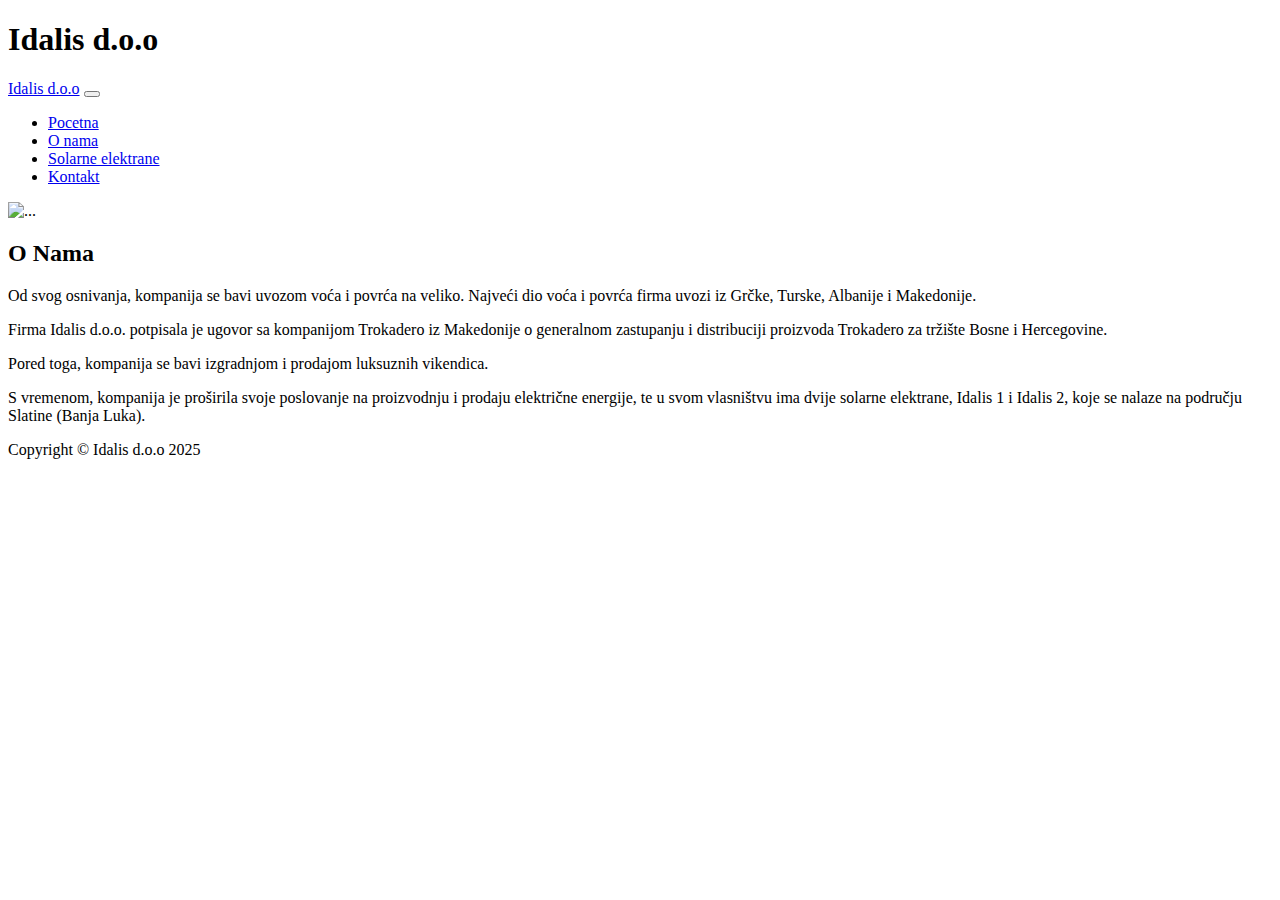
==== about.html @ e5037464 "msg" ====
<!DOCTYPE html>
<html lang="en">
    <head>
        <meta charset="utf-8" />
        <meta name="viewport" content="width=device-width, initial-scale=1, shrink-to-fit=no" />
        <meta name="description" content="" />
        <meta name="author" content="" />
        <title>O Nama</title>
        <link rel="icon" type="image/x-icon" href="assets/favicon.ico" />
        <!-- Google fonts-->
        <link href="https://fonts.googleapis.com/css?family=Raleway:100,100i,200,200i,300,300i,400,400i,500,500i,600,600i,700,700i,800,800i,900,900i" rel="stylesheet" />
        <link href="https://fonts.googleapis.com/css?family=Lora:400,400i,700,700i" rel="stylesheet" />
        <!-- Core theme CSS (includes Bootstrap)-->
        <link href="css/styles.css" rel="stylesheet" />
    </head>
    <body>
        <header>
            <h1 class="site-heading text-center text-faded d-none d-lg-block">
                <span class="site-heading-upper text-primary mb-3">Idalis d.o.o</span>
            </h1>
        </header>
        <!-- Navigation-->
        <nav class="navbar navbar-expand-lg navbar-dark py-lg-4" id="mainNav">
            <div class="container">
                <a class="navbar-brand text-uppercase fw-bold d-lg-none" href="index.html">Idalis d.o.o</a>
                <button class="navbar-toggler" type="button" data-bs-toggle="collapse" data-bs-target="#navbarSupportedContent" aria-controls="navbarSupportedContent" aria-expanded="false" aria-label="Toggle navigation"><span class="navbar-toggler-icon"></span></button>
                <div class="collapse navbar-collapse" id="navbarSupportedContent">
                    <ul class="navbar-nav mx-auto">
                       <li class="nav-item px-lg-4"><a class="nav-link text-uppercase" href="index.html">Pocetna</a></li>
                        <li class="nav-item px-lg-4"><a class="nav-link text-uppercase" href="about.html">O nama</a></li>
                        <li class="nav-item px-lg-4"><a class="nav-link text-uppercase" href="products.html">Solarne elektrane</a></li>
                        <li class="nav-item px-lg-4"><a class="nav-link text-uppercase" href="store.html">Kontakt</a></li>
                    </ul>
                </div>
            </div>
        </nav>
        <section class="page-section about-heading">
            <div class="container">
                <img class="img-fluid rounded about-heading-img mb-3 mb-lg-0" src="assets/img/2.jpg" alt="..." />
                <div class="about-heading-content">
                    <div class="row">
                        <div class="col-xl-9 col-lg-10 mx-auto">
                            <div class="bg-faded rounded p-5">
                                <h2 class="section-heading mb-4">
                                    <span class="section-heading-upper">O Nama</span>
                                </h2>
                                <p>Od svog osnivanja, kompanija se bavi uvozom voća i povrća na veliko. Najveći dio voća i povrća firma uvozi iz Grčke, Turske, Albanije i Makedonije.<br /></p>
									<p>Firma Idalis d.o.o. potpisala je ugovor sa kompanijom Trokadero iz Makedonije o generalnom zastupanju i distribuciji proizvoda Trokadero za tržište Bosne i Hercegovine.<br /></p>
									<p>Pored toga, kompanija se bavi izgradnjom i prodajom luksuznih vikendica.</p>
                                <p class="mb-0">
                                    S vremenom, kompanija je proširila svoje poslovanje na proizvodnju i prodaju električne energije, te u svom vlasništvu ima dvije solarne elektrane, Idalis 1 i Idalis 2, koje se nalaze na području Slatine (Banja Luka).<br />
							    </p>
                            </div>
                        </div>
                    </div>
                </div>
            </div>
        </section>
        <footer class="footer text-faded text-center py-5">
            <div class="container"><p class="m-0 small">Copyright &copy; Idalis d.o.o 2025</p></div>
        </footer>
        <!-- Bootstrap core JS-->
        <script src="https://cdn.jsdelivr.net/npm/bootstrap@5.2.3/dist/js/bootstrap.bundle.min.js"></script>
        <!-- Core theme JS-->
        <script src="js/scripts.js"></script>
    </body>
</html>
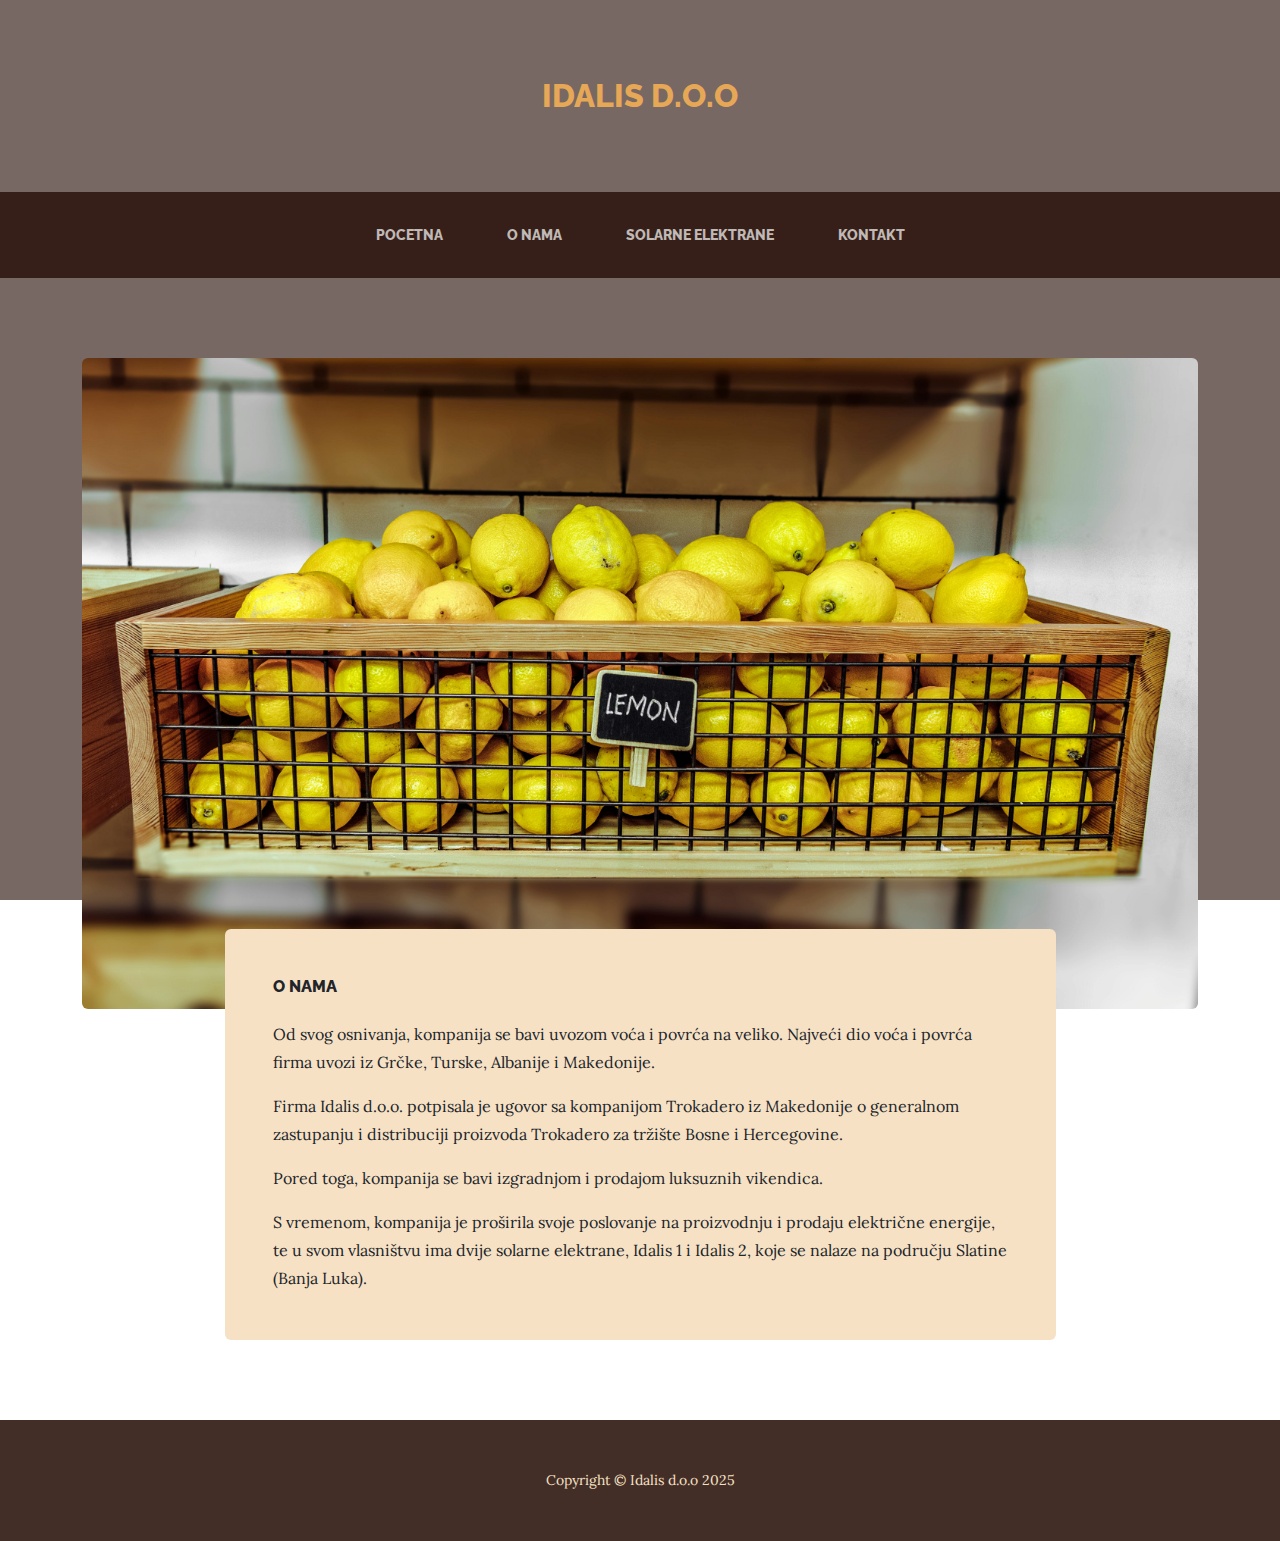
==== commit 733af41c: "changes" ====
--- a/about.html
+++ b/about.html
@@ -6,12 +6,12 @@
         <meta name="description" content="" />
         <meta name="author" content="" />
         <title>O Nama</title>
-        <link rel="icon" type="image/x-icon" href="assets/favicon.ico" />
+        <link rel="icon" type="image/x-icon" href="favicon.ico" />
         <!-- Google fonts-->
         <link href="https://fonts.googleapis.com/css?family=Raleway:100,100i,200,200i,300,300i,400,400i,500,500i,600,600i,700,700i,800,800i,900,900i" rel="stylesheet" />
         <link href="https://fonts.googleapis.com/css?family=Lora:400,400i,700,700i" rel="stylesheet" />
         <!-- Core theme CSS (includes Bootstrap)-->
-        <link href="css/styles.css" rel="stylesheet" />
+        <link href="styles.css" rel="stylesheet" />
     </head>
     <body>
         <header>
@@ -36,7 +36,7 @@
         </nav>
         <section class="page-section about-heading">
             <div class="container">
-                <img class="img-fluid rounded about-heading-img mb-3 mb-lg-0" src="assets/img/2.jpg" alt="..." />
+                <img class="img-fluid rounded about-heading-img mb-3 mb-lg-0" src="2.jpg" alt="..." />
                 <div class="about-heading-content">
                     <div class="row">
                         <div class="col-xl-9 col-lg-10 mx-auto">
@@ -62,6 +62,6 @@
         <!-- Bootstrap core JS-->
         <script src="https://cdn.jsdelivr.net/npm/bootstrap@5.2.3/dist/js/bootstrap.bundle.min.js"></script>
         <!-- Core theme JS-->
-        <script src="js/scripts.js"></script>
+        <script src="scripts.js"></script>
     </body>
 </html>
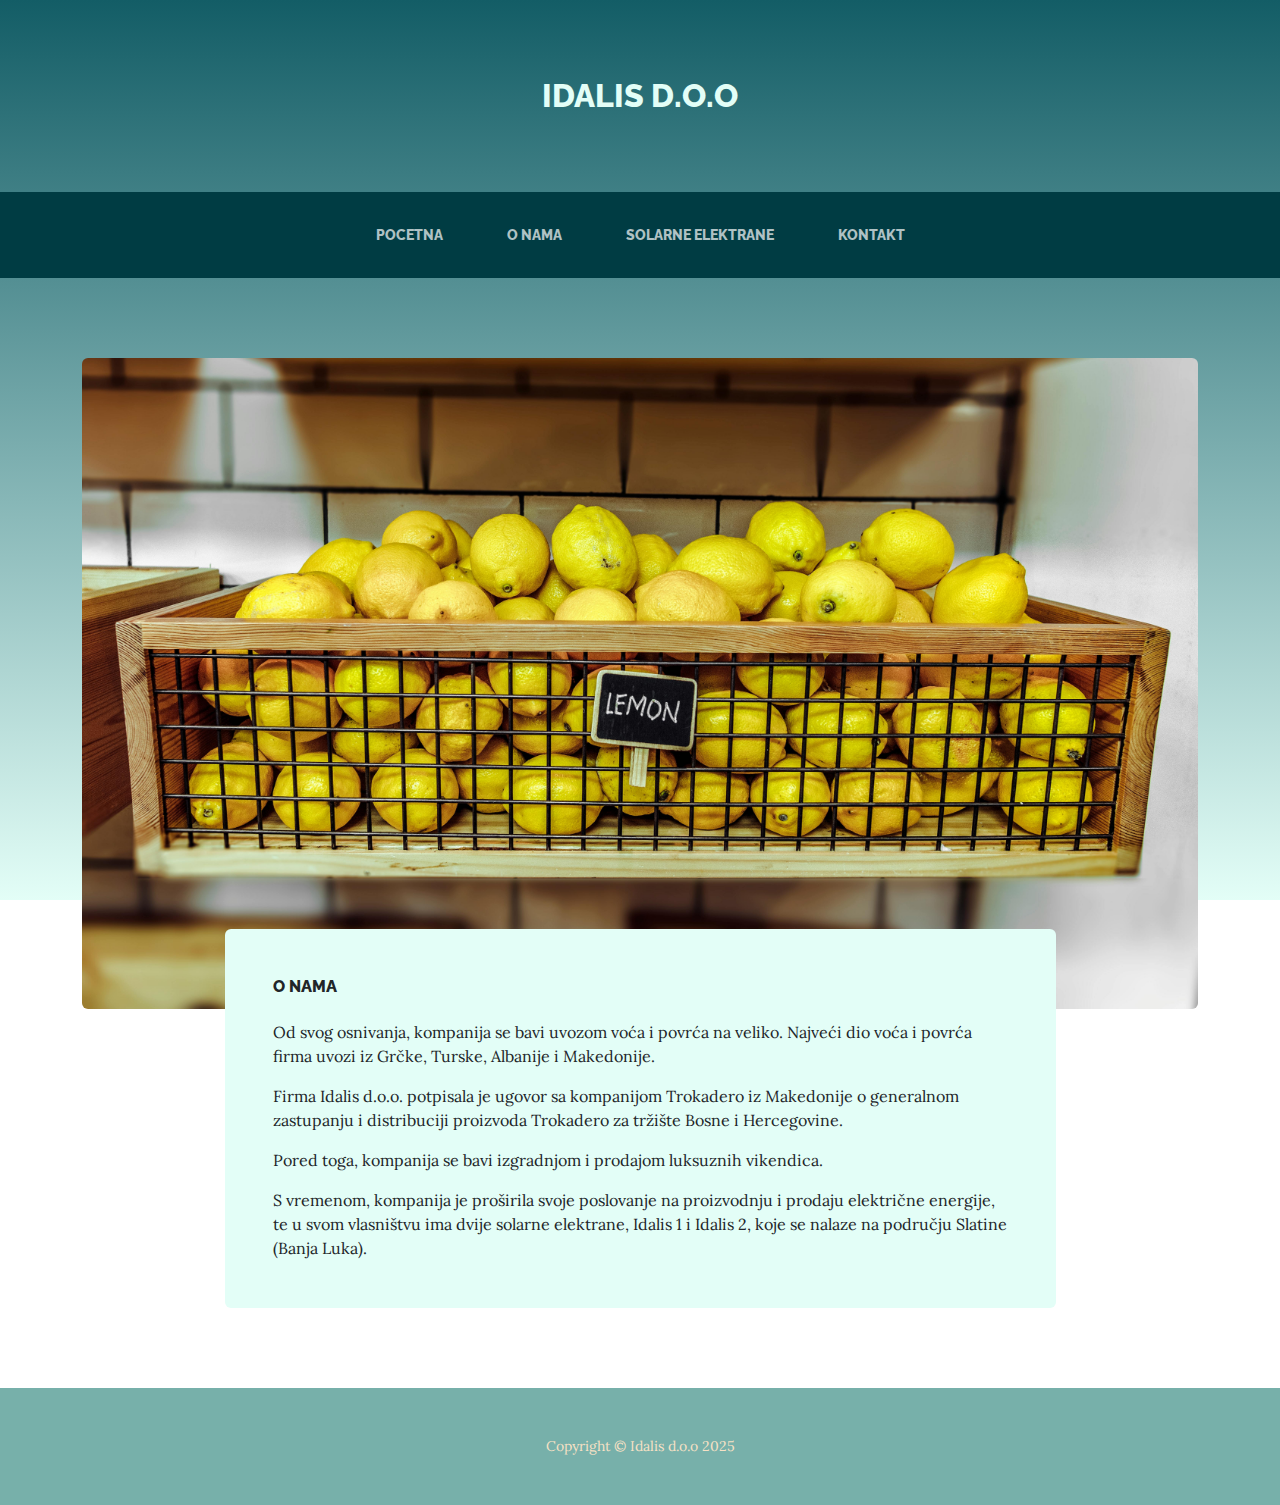
==== commit 751668fb: "changes" ====
--- a/about.html
+++ b/about.html
@@ -29,7 +29,7 @@
                        <li class="nav-item px-lg-4"><a class="nav-link text-uppercase" href="index.html">Pocetna</a></li>
                         <li class="nav-item px-lg-4"><a class="nav-link text-uppercase" href="about.html">O nama</a></li>
                         <li class="nav-item px-lg-4"><a class="nav-link text-uppercase" href="products.html">Solarne elektrane</a></li>
-                        <li class="nav-item px-lg-4"><a class="nav-link text-uppercase" href="store.html">Kontakt</a></li>
+                        <li class="nav-item px-lg-4"><a class="nav-link text-uppercase" href="contact.html">Kontakt</a></li>
                     </ul>
                 </div>
             </div>
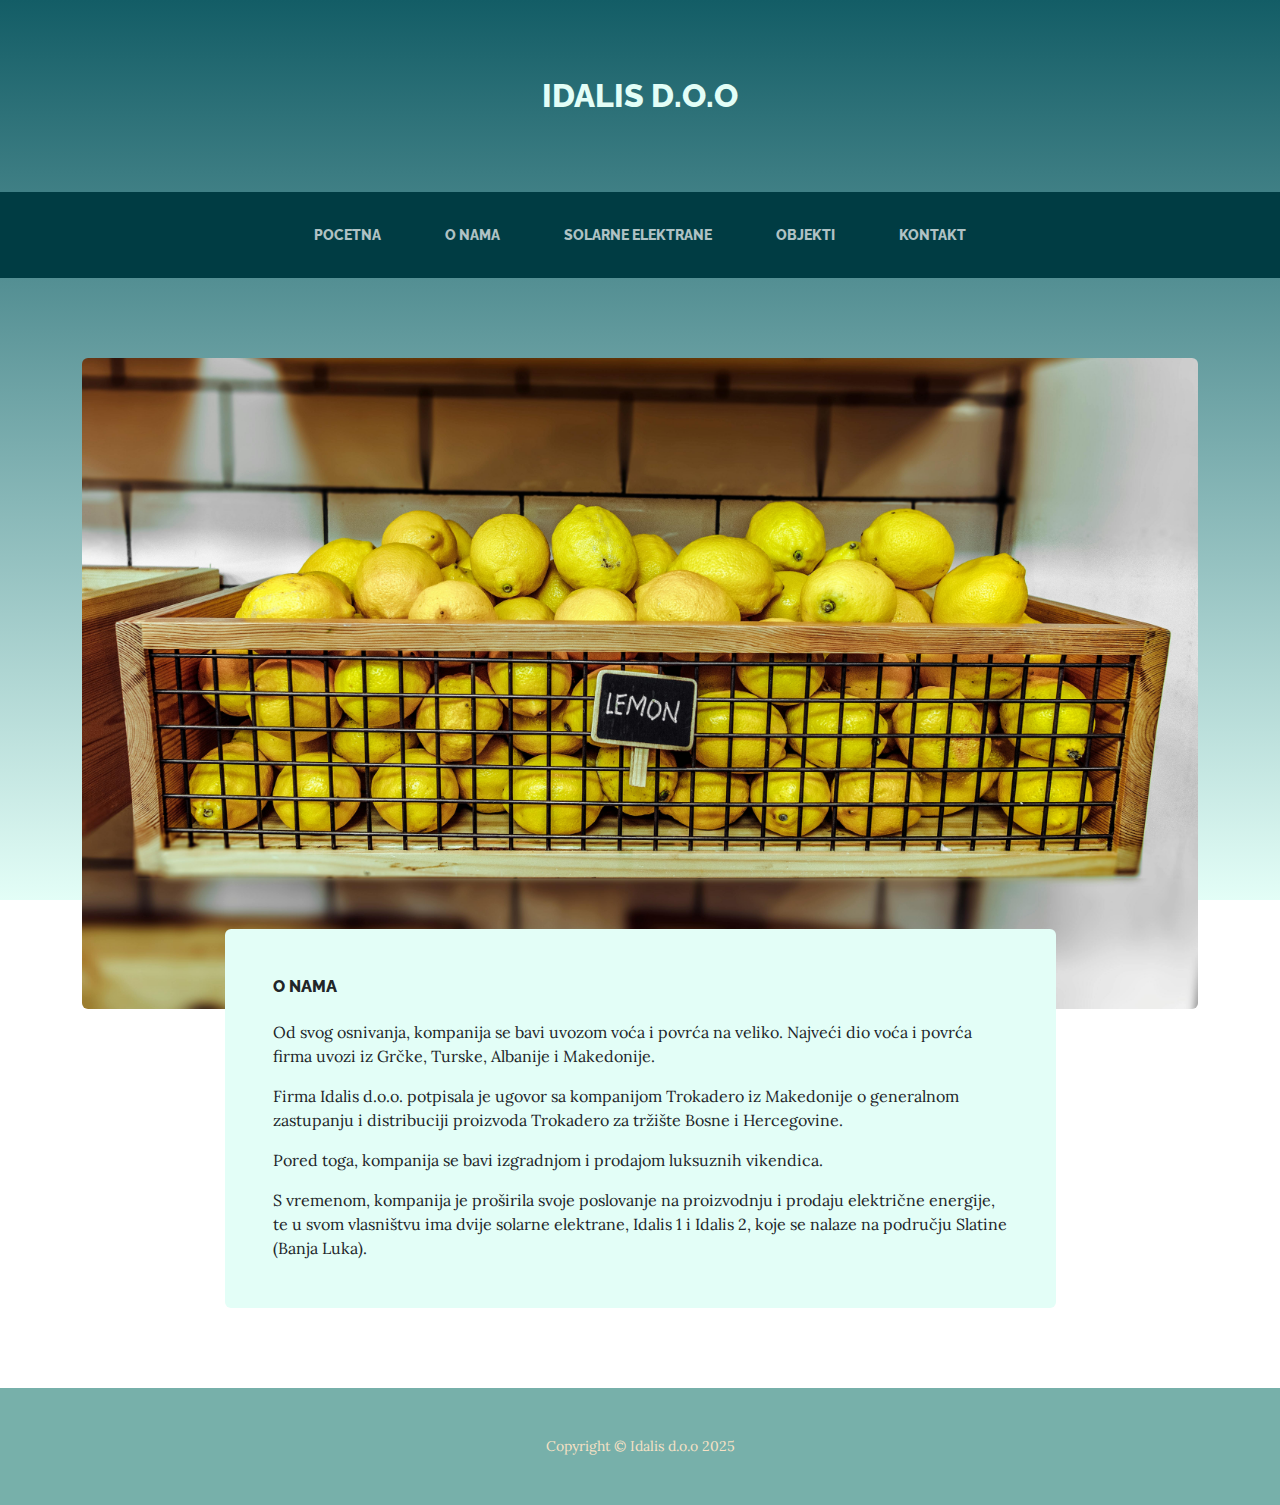
==== commit 1fe5797b: "objekti dodani" ====
--- a/about.html
+++ b/about.html
@@ -29,6 +29,7 @@
                        <li class="nav-item px-lg-4"><a class="nav-link text-uppercase" href="index.html">Pocetna</a></li>
                         <li class="nav-item px-lg-4"><a class="nav-link text-uppercase" href="about.html">O nama</a></li>
                         <li class="nav-item px-lg-4"><a class="nav-link text-uppercase" href="products.html">Solarne elektrane</a></li>
+                        <li class="nav-item px-lg-4"><a class="nav-link text-uppercase" href="products2.html">Objekti</a></li>
                         <li class="nav-item px-lg-4"><a class="nav-link text-uppercase" href="contact.html">Kontakt</a></li>
                     </ul>
                 </div>
